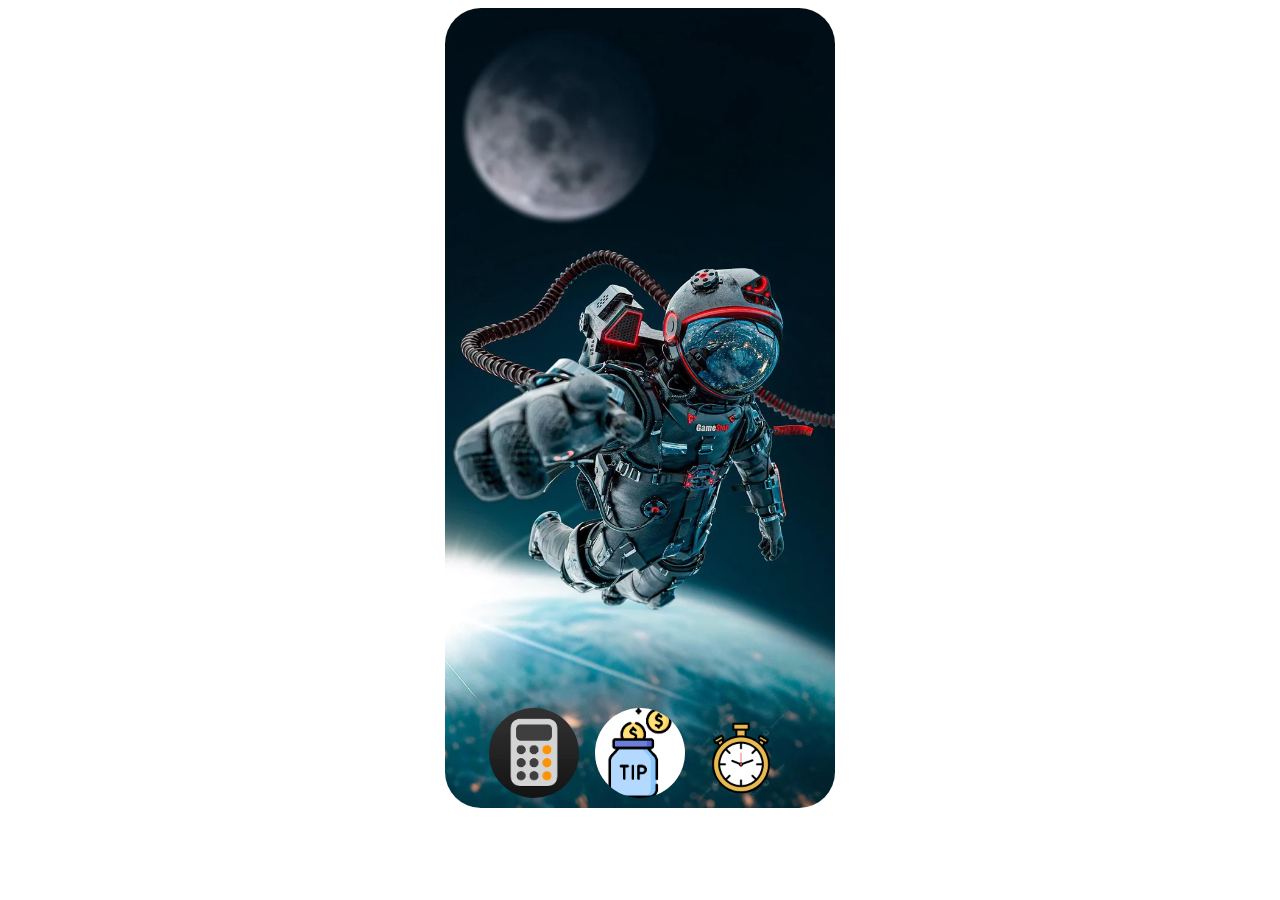
==== index.html @ fe60cc0a "finish dom" ====
<!doctype html>
<html lang="en">
  <head>
    <meta charset="UTF-8" />
    <meta name="viewport" content="width=device-width, initial-scale=1.0" />
    <title>Dom project</title>
    <link rel="stylesheet" href="dom.css" />
  </head>
  <body>
    <div class="phone">
      <div class="apps">
        <a class="calculater" href="./calculetar/index.html">
          <img src="calculater.jpeg" alt="" class="icon"
        /></a>
        <a class="tip" href="/tip/index.html">
          <img src="../tip image.png" alt="" class="icon" />
        </a>
        <a class="stopwatch" href="./stopWatch/index.html">
          <img src="./stop watch.png" alt="" class="stopwatch" class="icon" />
        </a>
      </div>
    </div>
  </body>
</html>
---- dom.css ----
body {
  display: flex;
  justify-content: center;
  align-items: center;
}
.screen {
  width: 390px !important;
  height: 750px;
}
.phone {
  height: 800px;
  width: 390px;
  border-radius: 36px;
  /* border: 4px sold rgb(56, 56, 56); */
  display: flex;
  flex-direction: column;
  background-image: url(./iphone-sansar.webp);
  background-size: cover;
  align-items: center;
  justify-content: end;
}
.calculater {
  width: 100px;
  height: 100px;
}
.stopwatch {
  width: 100px;
  height: 100px;
}
.icon {
  width: 90px;
  height: 90px;
  border-radius: 99999px;
}
.apps {
  display: flex;
  gap: 6px;
}
.svg {
  width: 50px;
  height: 50px;
}
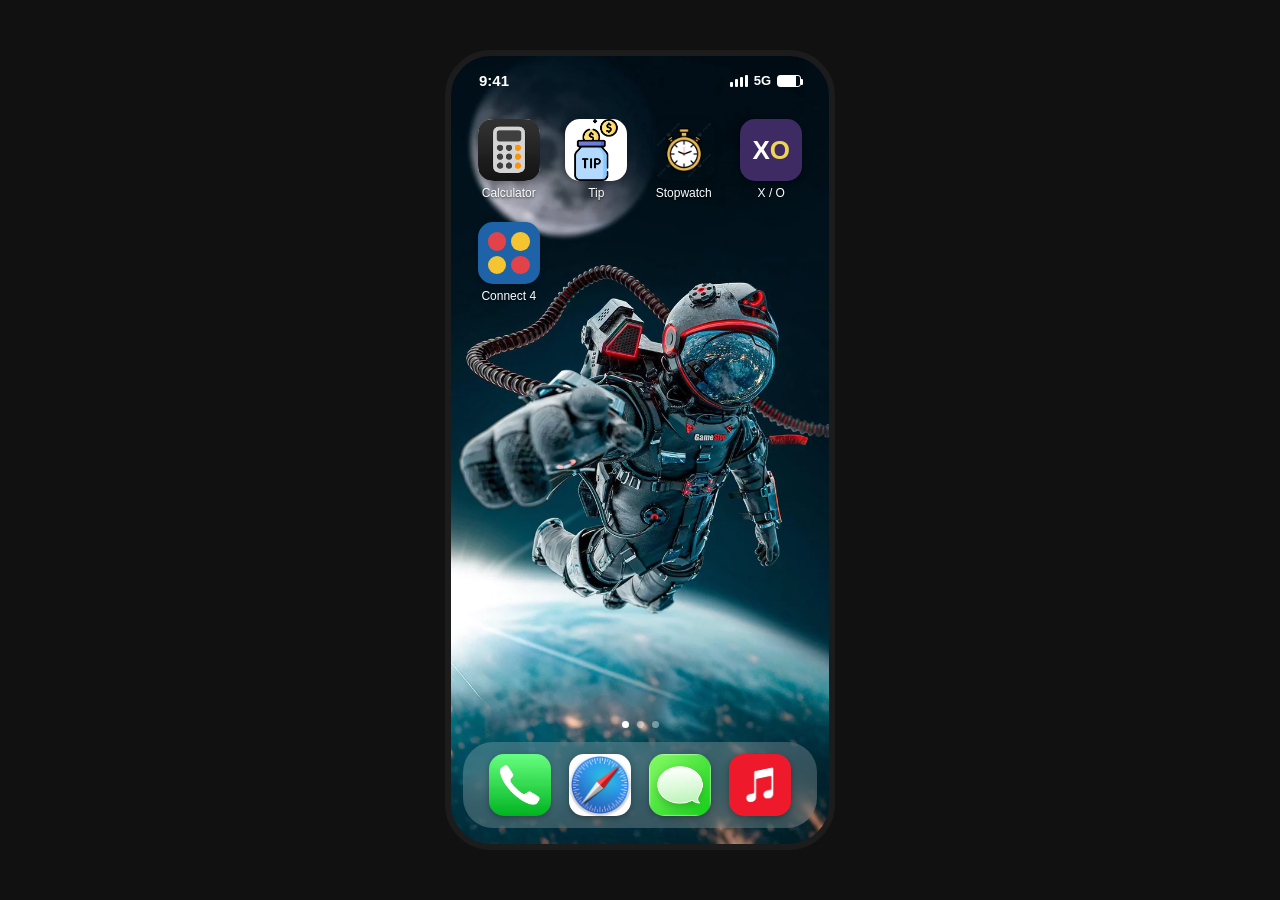
==== commit c8e08892: "finish" ====
--- a/index.html
+++ b/index.html
@@ -8,16 +8,56 @@
   </head>
   <body>
     <div class="phone">
-      <div class="apps">
-        <a class="calculater" href="./calculetar/index.html">
-          <img src="calculater.jpeg" alt="" class="icon"
-        /></a>
-        <a class="tip" href="/tip/index.html">
-          <img src="../tip image.png" alt="" class="icon" />
+      <div class="statusbar">
+        <span class="time">9:41</span>
+        <span class="status-right">
+          <span class="signal-bars">
+            <i></i><i></i><i></i><i></i>
+          </span>
+          <span class="net">5G</span>
+          <span class="battery"></span>
+        </span>
+      </div>
+
+      <div class="apps-grid">
+        <a class="app" href="./calculetar/index.html">
+          <img src="calculater.jpeg" alt="" class="icon" />
+          <span class="label">Calculator</span>
         </a>
-        <a class="stopwatch" href="./stopWatch/index.html">
-          <img src="./stop watch.png" alt="" class="stopwatch" class="icon" />
+        <a class="app" href="./tip/index.html">
+          <img src="./tip image.png" alt="" class="icon" />
+          <span class="label">Tip</span>
         </a>
+        <a class="app" href="./stopWatch/index.html">
+          <img src="./stop watch.png" alt="" class="icon" />
+          <span class="label">Stopwatch</span>
+        </a>
+        <a class="app" href="./xogame/index.html">
+          <div class="icon xo-icon">X<span>O</span></div>
+          <span class="label">X / O</span>
+        </a>
+        <a class="app" href="./connectfour/index.html">
+          <div class="icon c4-icon">
+            <span class="c4-dot red"></span>
+            <span class="c4-dot yellow"></span>
+            <span class="c4-dot yellow"></span>
+            <span class="c4-dot red"></span>
+          </div>
+          <span class="label">Connect 4</span>
+        </a>
+      </div>
+
+      <div class="dots">
+        <span class="dot active"></span>
+        <span class="dot"></span>
+        <span class="dot"></span>
+      </div>
+
+      <div class="dock">
+        <img src="./call.jpeg" alt="Phone" class="sys-icon" />
+        <img src="./safari.jpeg" alt="Safari" class="sys-icon" />
+        <img src="./messej2.jpeg" alt="Messages" class="sys-icon" />
+        <img src="./music2.jpeg" alt="Music" class="sys-icon" />
       </div>
     </div>
   </body>
--- a/dom.css
+++ b/dom.css
@@ -1,42 +1,184 @@
+* {
+  box-sizing: border-box;
+}
 body {
+  margin: 0;
+  min-height: 100vh;
   display: flex;
   justify-content: center;
   align-items: center;
-}
-.screen {
-  width: 390px !important;
-  height: 750px;
+  background: #111;
+  font-family: -apple-system, "Helvetica Neue", Arial, sans-serif;
 }
 .phone {
+  position: relative;
   height: 800px;
   width: 390px;
-  border-radius: 36px;
-  /* border: 4px sold rgb(56, 56, 56); */
+  border-radius: 46px;
+  border: 6px solid #1c1c1c;
+  background-image: url(./iphone-sansar.webp);
+  background-size: cover;
+  background-position: center;
   display: flex;
   flex-direction: column;
-  background-image: url(./iphone-sansar.webp);
-  background-size: cover;
+  overflow: hidden;
+}
+
+/* status bar */
+.statusbar {
+  display: flex;
+  justify-content: space-between;
   align-items: center;
-  justify-content: end;
+  padding: 16px 28px 0;
+  color: white;
+  font-size: 15px;
+  font-weight: 600;
 }
-.calculater {
-  width: 100px;
-  height: 100px;
+.status-right {
+  display: flex;
+  align-items: center;
+  gap: 6px;
 }
-.stopwatch {
-  width: 100px;
-  height: 100px;
+.signal-bars {
+  display: flex;
+  align-items: flex-end;
+  gap: 2px;
+  height: 12px;
+}
+.signal-bars i {
+  width: 3px;
+  background: white;
+  border-radius: 1px;
+}
+.signal-bars i:nth-child(1) {
+  height: 5px;
+}
+.signal-bars i:nth-child(2) {
+  height: 8px;
+}
+.signal-bars i:nth-child(3) {
+  height: 10px;
+}
+.signal-bars i:nth-child(4) {
+  height: 12px;
+}
+.net {
+  font-size: 13px;
+}
+.battery {
+  width: 24px;
+  height: 12px;
+  border: 1px solid white;
+  border-radius: 3px;
+  position: relative;
+  background: linear-gradient(to right, white 80%, transparent 80%);
+}
+.battery::after {
+  content: "";
+  position: absolute;
+  right: -3px;
+  top: 3px;
+  width: 2px;
+  height: 6px;
+  background: white;
+  border-radius: 0 1px 1px 0;
+}
+
+/* app grid */
+.apps-grid {
+  flex: 1;
+  display: grid;
+  grid-template-columns: repeat(4, 1fr);
+  grid-auto-rows: min-content;
+  gap: 22px 12px;
+  padding: 30px 20px 0;
+  align-content: start;
+}
+.app {
+  display: flex;
+  flex-direction: column;
+  align-items: center;
+  gap: 5px;
+  text-decoration: none;
 }
 .icon {
-  width: 90px;
-  height: 90px;
-  border-radius: 99999px;
+  width: 62px;
+  height: 62px;
+  border-radius: 15px;
+  object-fit: cover;
+  box-shadow: 0 2px 6px rgba(0, 0, 0, 0.3);
 }
-.apps {
+.xo-icon {
+  background: #3f2b63;
+  color: white;
   display: flex;
-  gap: 6px;
+  align-items: center;
+  justify-content: center;
+  font-family: Arial, sans-serif;
+  font-size: 26px;
+  font-weight: bold;
 }
-.svg {
-  width: 50px;
-  height: 50px;
+.xo-icon span {
+  color: #edd553;
 }
+.c4-icon {
+  background: #1e63a8;
+  display: grid;
+  grid-template-columns: 1fr 1fr;
+  gap: 5px;
+  padding: 10px;
+}
+.c4-dot {
+  border-radius: 50%;
+}
+.c4-dot.red {
+  background: #e2434b;
+}
+.c4-dot.yellow {
+  background: #f4c531;
+}
+.label {
+  color: white;
+  font-size: 12px;
+  text-shadow: 0 1px 2px rgba(0, 0, 0, 0.6);
+}
+
+/* page dots */
+.dots {
+  display: flex;
+  justify-content: center;
+  gap: 8px;
+  padding-bottom: 14px;
+}
+.dot {
+  width: 7px;
+  height: 7px;
+  border-radius: 50%;
+  background: rgba(255, 255, 255, 0.4);
+}
+.dot.active {
+  background: white;
+}
+
+/* dock */
+.dock {
+  display: flex;
+  justify-content: center;
+  gap: 18px;
+  margin: 0 12px 16px;
+  padding: 12px;
+  border-radius: 30px;
+  background: rgba(255, 255, 255, 0.2);
+  backdrop-filter: blur(12px);
+  -webkit-backdrop-filter: blur(12px);
+}
+.dock .app {
+  gap: 0;
+}
+.sys-icon {
+  width: 62px;
+  height: 62px;
+  border-radius: 15px;
+  object-fit: cover;
+  box-shadow: 0 2px 6px rgba(0, 0, 0, 0.3);
+}
